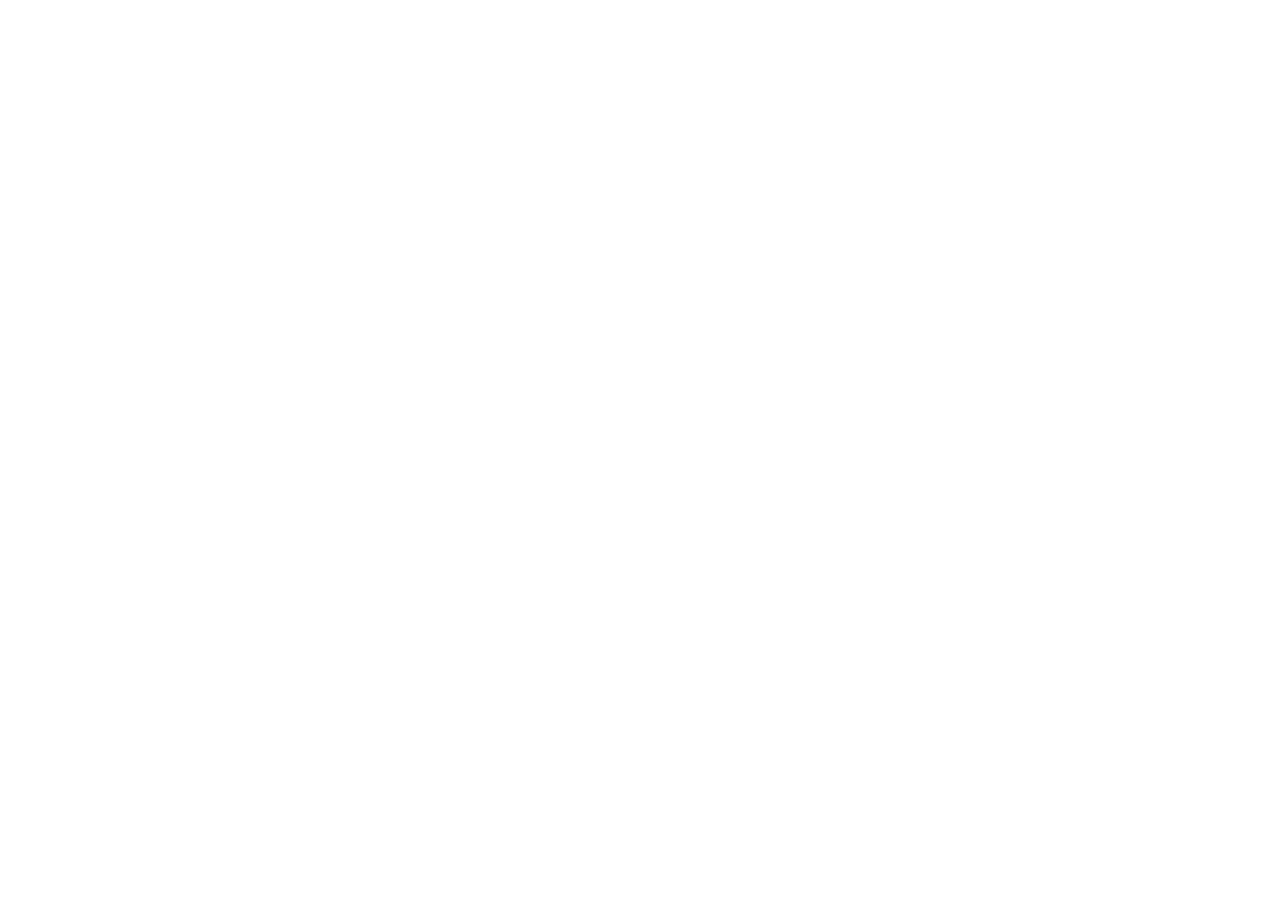
==== index.html @ d2d7dd16 "Bootstrap Project Model Agency by NZT" ====
<!DOCTYPE html>
<html>
<head>
	<title>Model Agency</title>

	<!-- responsive phyit chin lote -->
	 <meta name="viewport" content="width=device-width, initial-scale=1, shrink-to-fit=no">

	<!-- Bootstrap CSS -->
    <link rel="stylesheet" href="https://stackpath.bootstrapcdn.com/bootstrap/4.4.1/css/bootstrap.min.css" integrity="sha384-Vkoo8x4CGsO3+Hhxv8T/Q5PaXtkKtu6ug5TOeNV6gBiFeWPGFN9MuhOf23Q9Ifjh" crossorigin="anonymous">

	<!-- CSS -->
	<link rel="stylesheet" type="text/css" href="css/bootstrap.min.css">

	<!-- JS -->
	<script type="text/javascript" src="js/jquery.min.js"></script>

	<script type="text/javascript" src="js/bootstrap.bundle.min.js"></script>

	<script type="text/javascript" src="js/costom.js"></script>

	<!-- CSS -->
	<link rel="stylesheet" type="text/css" href="font.css">
	<link rel="stylesheet" type="text/css" href="style.css">

	<!-- Fontawesome -->
	<link rel="stylesheet" type="text/css" href="fontawesome/css/all.min.css">
</head>
<body>

</body>
</html>
---- font.css ----
@font-face{
	font-family: brilFatface-Regular;
	src: url('fonts/Abril_Fatface/AbrilFatface-Regular.ttf');
}
@font-face{
	font-family: Lobster-Regular;
	src: url('fonts/Lobster/Lobster-Regular.ttf');
}
@font-face{
	font-family: RobotoSlab-VariableFont_wght;
	src: url('fonts/Roboto_Slab/RobotoSlab-VariableFont_wght.ttf');
}
@font-face{
	font-family: DancingScript-VariableFont_wght;
	src: url('fonts/Dancing_Script,Lobster/DancingScript-VariableFont_wght.ttf');
}
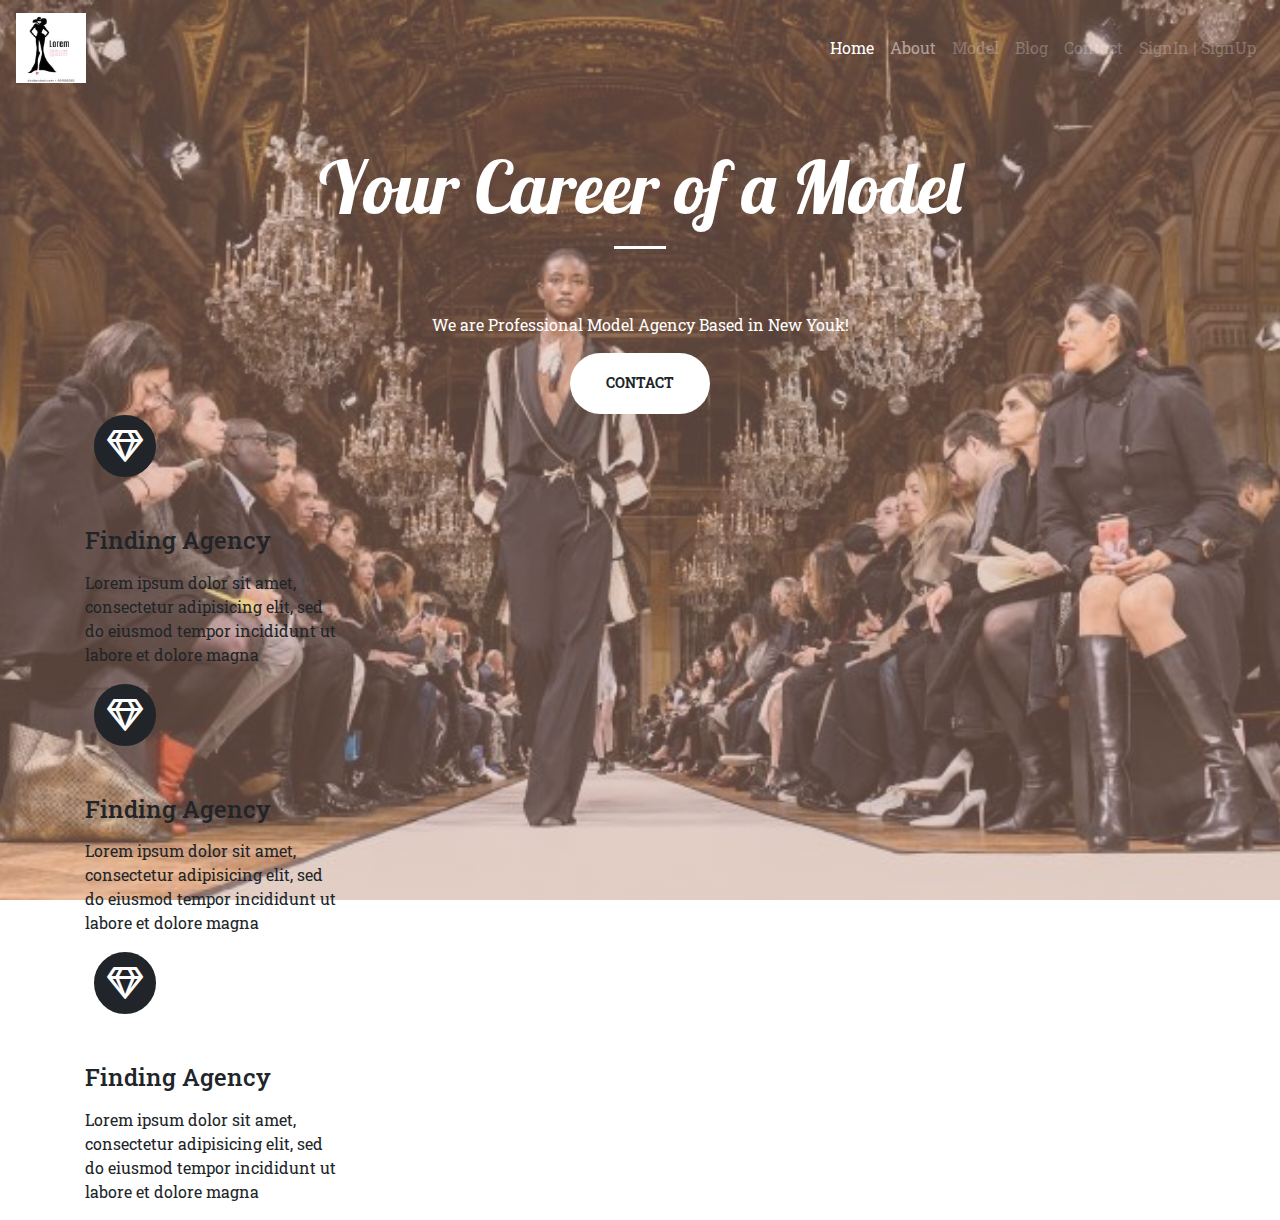
==== commit 5ecae941: "Model,Content Page by NZT" ====
--- a/index.html
+++ b/index.html
@@ -27,6 +27,107 @@
 	<link rel="stylesheet" type="text/css" href="fontawesome/css/all.min.css">
 </head>
 <body>
+	<div id="banner">
+		<nav class="navbar navbar-expand-lg navbar-dark">
+			<button class="navbar-toggler" type="button" data-toggle="collapse" data-target="#navbarTogglerDemo01" aria-controls="navbarTogglerDemo01" aria-expanded="false" aria-label="Toggle navigation">
+				<span class="navbar-toggler-icon"></span>
+			</button>
+			<div class="collapse navbar-collapse" id="navbarTogglerDemo01">
+				<a class="navbar-brand" href="#"><img src="images/logo3.jpeg" style="width: 70px; height: 70px"></a>
+				<ul class="navbar-nav ml-auto mt-2 mt-lg-0">
+					<li class="nav-item active">
+						<a class="nav-link" href="#">Home <span class="sr-only">(current)</span></a>
+					</li>
 
+					<li class="nav-item">
+						<a class="nav-link" href="#">About</a>
+					</li>
+
+					<li class="nav-item">
+						<a class="nav-link disabled" href="#" tabindex="-1" aria-disabled="true">Model</a>
+					</li>
+
+					<li class="nav-item">
+						<a class="nav-link disabled" href="#" tabindex="-1" aria-disabled="true">Blog</a>
+					</li>
+
+					<li class="nav-item">
+						<a class="nav-link disabled" href="#" tabindex="-1" aria-disabled="true">Contact</a>
+					</li>
+
+					<li class="nav-item">
+						<a class="nav-link disabled" href="#" tabindex="-1" aria-disabled="true">SignIn | SignUp</a>
+					</li>
+				</ul>
+
+			</div>
+		</nav>
+
+		<div class="container">
+			<div class="row justify-content-center">
+				<div class="col-10 my-5">
+					<h1 class="text-white display-3 text-center" id="headertitle">Your Career of a Model</h1>
+					<hr id="divider">
+				</div>
+
+				<div class="col-8 text-center">
+					<p class="text-white text-center">
+						We are Professional Model Agency Based in New Youk!
+					</p>
+					<div class="d-lg-block d-none">
+						<a href="" class="btn" id="headermain"> Contact </a>
+					</div>
+				</div>
+			</div>
+		</div>
+
+		<div class="container">
+			<div class="row">
+				<div class="col-lg-3 col-md-6 col-sm-6 col-6">
+					<span class="fa-stack fa-2x">
+						<i class="fas fa-circle fa-stack-2x"></i>
+						<i class="far fa-gem fa-stack-1x fa-inverse"></i>
+					</span>
+					<h4 class="mt-5">Finding Agency</h4>
+					<p class="text-left mt-3">
+						Lorem ipsum dolor sit amet, consectetur adipisicing elit, sed do eiusmod
+						tempor incididunt ut labore et dolore magna
+					</p>
+				</div>
+			</div>
+		</div>
+
+		<div class="container">
+			<div class="row">
+				<div class="col-lg-3 col-md-6 col-sm-6 col-6">
+					<span class="fa-stack fa-2x">
+						<i class="fas fa-circle fa-stack-2x"></i>
+						<i class="far fa-gem fa-stack-1x fa-inverse"></i>
+					</span>
+					<h4 class="mt-5">Finding Agency</h4>
+					<p class="text-left mt-3">
+						Lorem ipsum dolor sit amet, consectetur adipisicing elit, sed do eiusmod
+						tempor incididunt ut labore et dolore magna
+					</p>
+				</div>
+			</div>
+		</div>
+
+		<div class="container">
+			<div class="row">
+				<div class="col-lg-3 col-md-6 col-sm-6 col-6">
+					<span class="fa-stack fa-2x">
+						<i class="fas fa-circle fa-stack-2x"></i>
+						<i class="far fa-gem fa-stack-1x fa-inverse"></i>
+					</span>
+					<h4 class="mt-5">Finding Agency</h4>
+					<p class="text-left mt-3">
+						Lorem ipsum dolor sit amet, consectetur adipisicing elit, sed do eiusmod
+						tempor incididunt ut labore et dolore magna
+					</p>
+				</div>
+			</div>
+		</div>
+	</div>
 </body>
 </html>--- a/font.css
+++ b/font.css
@@ -13,4 +13,7 @@
 @font-face{
 	font-family: DancingScript-VariableFont_wght;
 	src: url('fonts/Dancing_Script,Lobster/DancingScript-VariableFont_wght.ttf');
-}+}
+
+
+
--- a/style.css
+++ b/style.css
@@ -0,0 +1,32 @@
+*{
+	font-family: RobotoSlab-VariableFont_wght;
+}
+#banner{
+	background: linear-gradient(to bottom, rgba(218, 165, 146, .4)0, rgba(218, 165, 146, .4)100%),url(images/banner_img7.jpg);
+	width: 100%;
+	height: 100vh; /*vh=view height*/
+	background-repeat: no-repeat;
+	background-position: center;
+	background-size: cover;
+}
+
+#headertitle{
+	font-family: Lobster-Regular;
+}
+
+#divider{
+	/*1rem = 16px;*/
+	max-width: 3.25rem;
+	border-width: .2rem;
+	border-color: #fff;
+}
+
+#headermain{
+	padding: 1.25rem 2.25rem;
+	font-size: .85rem;
+	font-weight: 700;
+	text-transform: uppercase;
+	border: none;
+	border-radius: 10rem;
+	background-color: #fff;
+}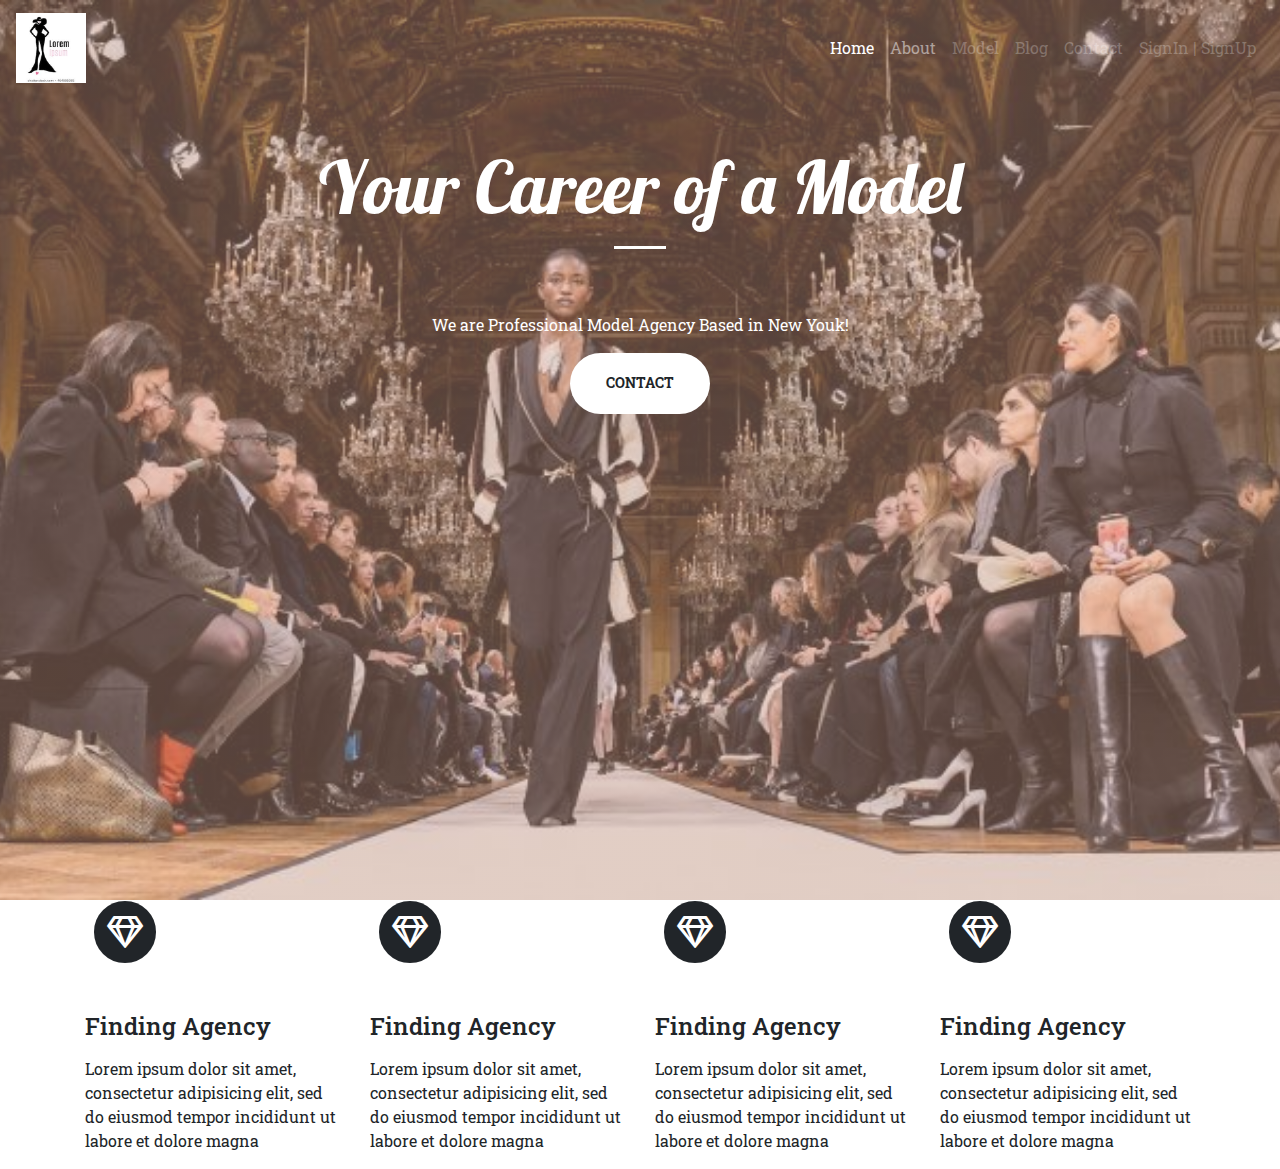
==== commit 50265a41: "Model,Content Page by NZT" ====
--- a/index.html
+++ b/index.html
@@ -80,21 +80,6 @@
 				</div>
 			</div>
 		</div>
-
-		<div class="container">
-			<div class="row">
-				<div class="col-lg-3 col-md-6 col-sm-6 col-6">
-					<span class="fa-stack fa-2x">
-						<i class="fas fa-circle fa-stack-2x"></i>
-						<i class="far fa-gem fa-stack-1x fa-inverse"></i>
-					</span>
-					<h4 class="mt-5">Finding Agency</h4>
-					<p class="text-left mt-3">
-						Lorem ipsum dolor sit amet, consectetur adipisicing elit, sed do eiusmod
-						tempor incididunt ut labore et dolore magna
-					</p>
-				</div>
-			</div>
 		</div>
 
 		<div class="container">
@@ -110,11 +95,31 @@
 						tempor incididunt ut labore et dolore magna
 					</p>
 				</div>
-			</div>
-		</div>
 
-		<div class="container">
-			<div class="row">
+				<div class="col-lg-3 col-md-6 col-sm-6 col-6">
+					<span class="fa-stack fa-2x">
+						<i class="fas fa-circle fa-stack-2x"></i>
+						<i class="far fa-gem fa-stack-1x fa-inverse"></i>
+					</span>
+					<h4 class="mt-5">Finding Agency</h4>
+					<p class="text-left mt-3">
+						Lorem ipsum dolor sit amet, consectetur adipisicing elit, sed do eiusmod
+						tempor incididunt ut labore et dolore magna
+					</p>
+				</div>
+
+				<div class="col-lg-3 col-md-6 col-sm-6 col-6">
+					<span class="fa-stack fa-2x">
+						<i class="fas fa-circle fa-stack-2x"></i>
+						<i class="far fa-gem fa-stack-1x fa-inverse"></i>
+					</span>
+					<h4 class="mt-5">Finding Agency</h4>
+					<p class="text-left mt-3">
+						Lorem ipsum dolor sit amet, consectetur adipisicing elit, sed do eiusmod
+						tempor incididunt ut labore et dolore magna
+					</p>
+				</div>
+
 				<div class="col-lg-3 col-md-6 col-sm-6 col-6">
 					<span class="fa-stack fa-2x">
 						<i class="fas fa-circle fa-stack-2x"></i>
@@ -128,6 +133,8 @@
 				</div>
 			</div>
 		</div>
-	</div>
+
+		
+	
 </body>
 </html>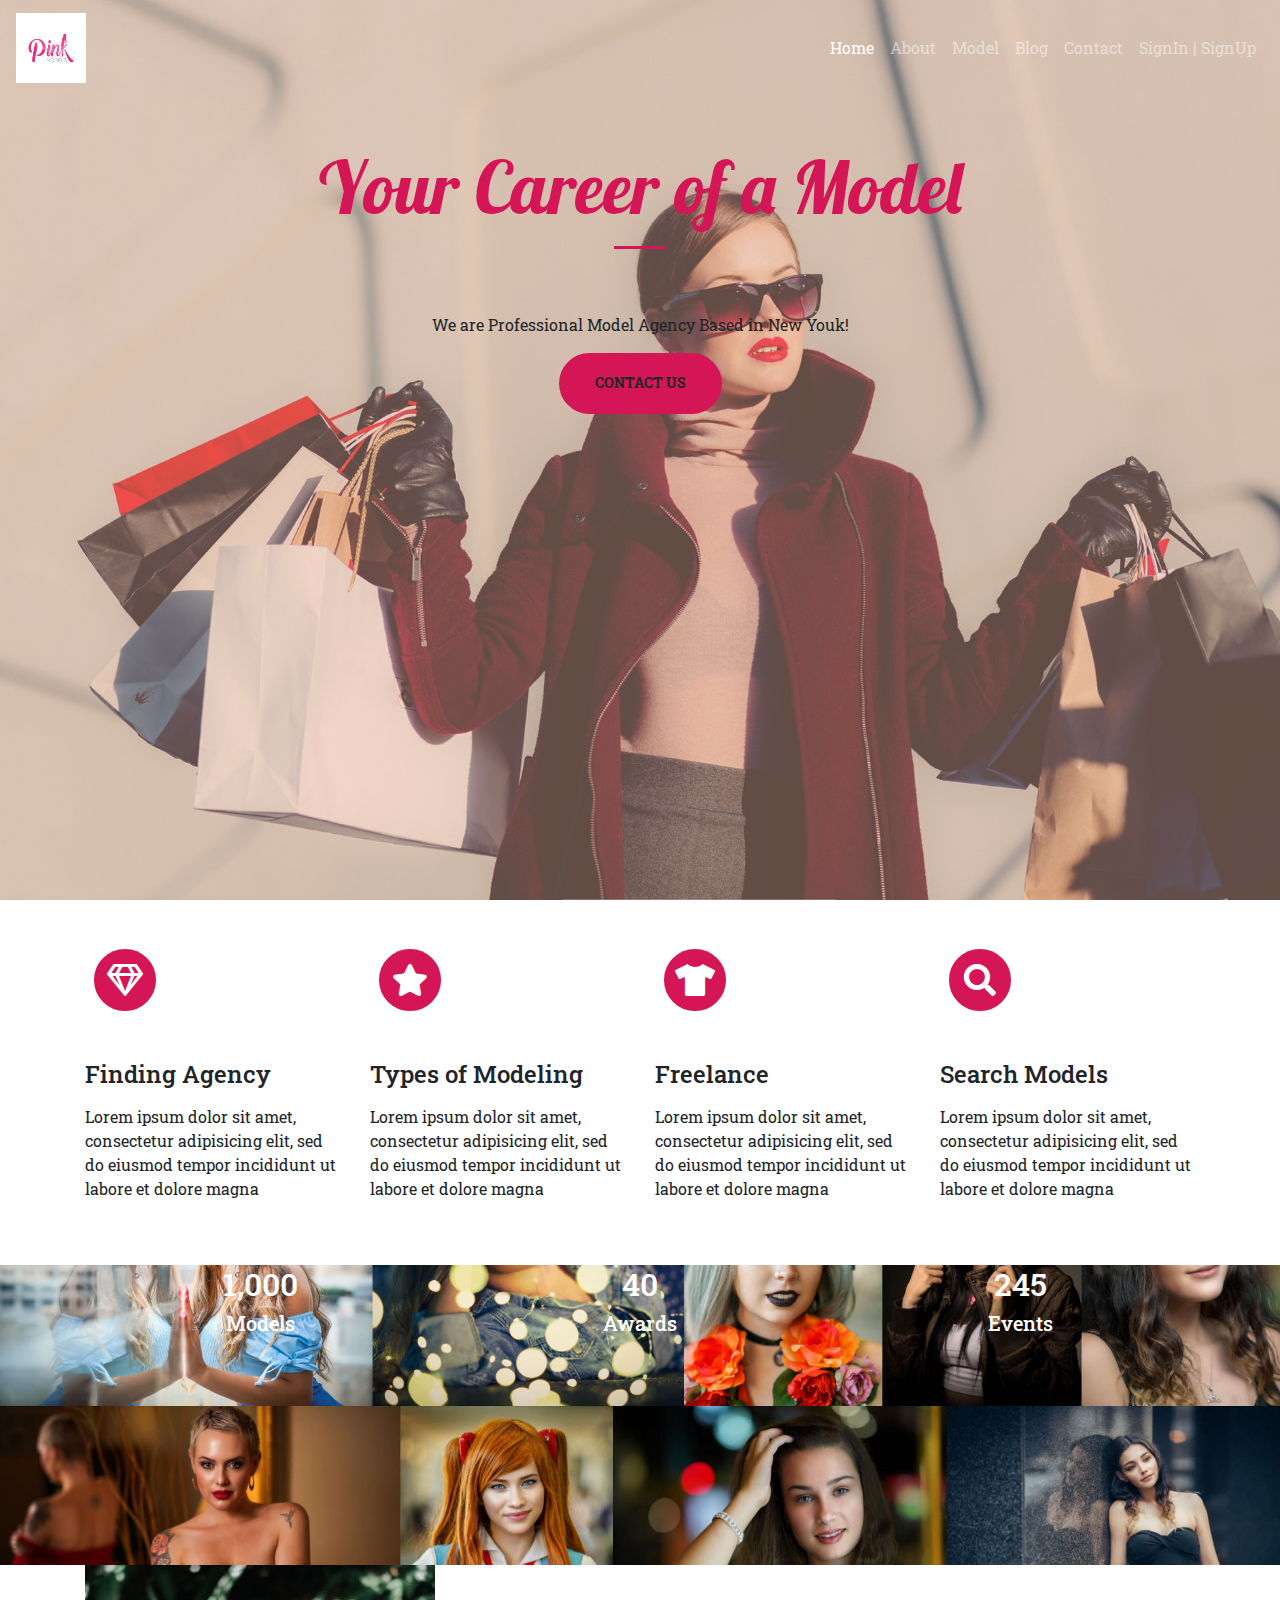
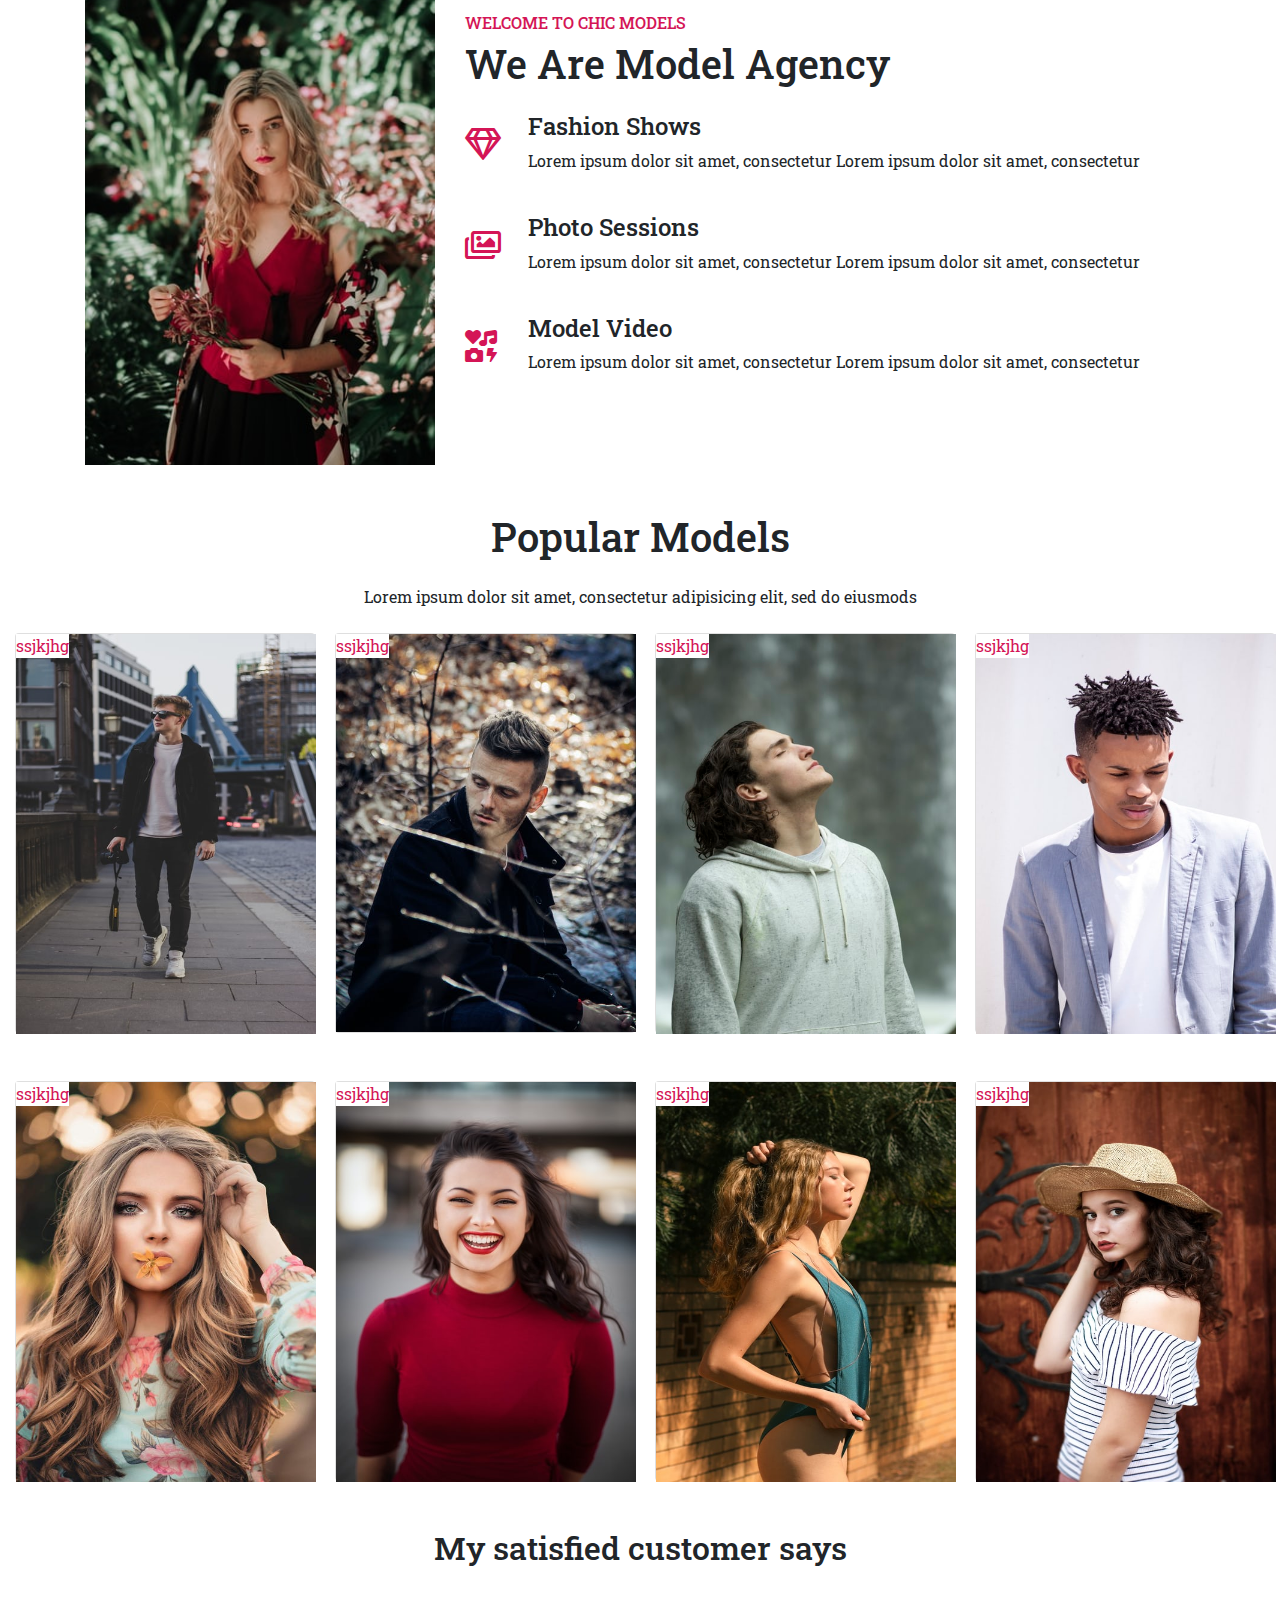
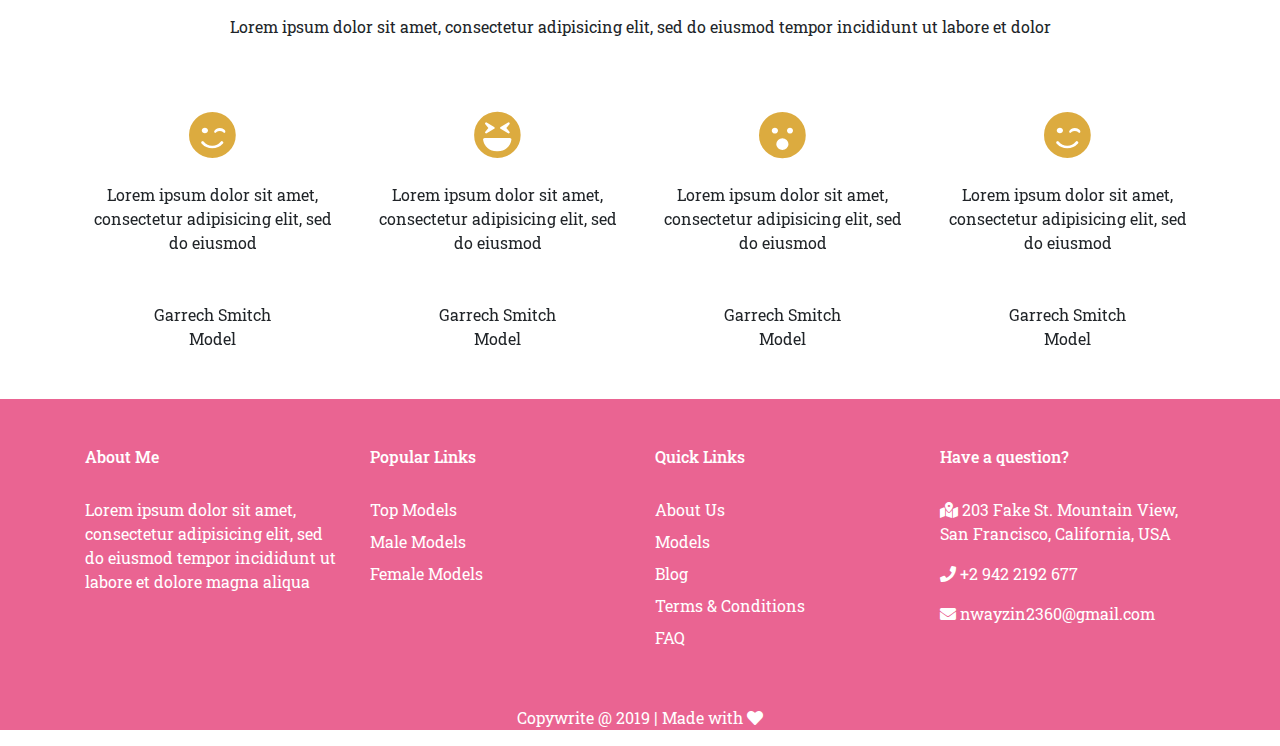
==== commit ec095b43: "Model Agency by NZT" ====
--- a/index.html
+++ b/index.html
@@ -3,138 +3,587 @@
 <head>
 	<title>Model Agency</title>
 
-	<!-- responsive phyit chin lote -->
-	 <meta name="viewport" content="width=device-width, initial-scale=1, shrink-to-fit=no">
+	<meta name="viewport" content="width=device-width, initial-scale=1, shrink-to-fit=no">
 
 	<!-- Bootstrap CSS -->
     <link rel="stylesheet" href="https://stackpath.bootstrapcdn.com/bootstrap/4.4.1/css/bootstrap.min.css" integrity="sha384-Vkoo8x4CGsO3+Hhxv8T/Q5PaXtkKtu6ug5TOeNV6gBiFeWPGFN9MuhOf23Q9Ifjh" crossorigin="anonymous">
 
 	<!-- CSS -->
 	<link rel="stylesheet" type="text/css" href="css/bootstrap.min.css">
+	<link rel="stylesheet" type="text/css" href="font.css">
+	<link rel="stylesheet" type="text/css" href="style.css">
 
 	<!-- JS -->
 	<script type="text/javascript" src="js/jquery.min.js"></script>
-
 	<script type="text/javascript" src="js/bootstrap.bundle.min.js"></script>
 
-	<script type="text/javascript" src="js/costom.js"></script>
-
-	<!-- CSS -->
-	<link rel="stylesheet" type="text/css" href="font.css">
-	<link rel="stylesheet" type="text/css" href="style.css">
+	<!-- <script type="text/javascript" src="js/custom.js"></script>
+ -->
 
 	<!-- Fontawesome -->
 	<link rel="stylesheet" type="text/css" href="fontawesome/css/all.min.css">
 </head>
 <body>
+	<!-- For nav -->
 	<div id="banner">
 		<nav class="navbar navbar-expand-lg navbar-dark">
-			<button class="navbar-toggler" type="button" data-toggle="collapse" data-target="#navbarTogglerDemo01" aria-controls="navbarTogglerDemo01" aria-expanded="false" aria-label="Toggle navigation">
-				<span class="navbar-toggler-icon"></span>
-			</button>
-			<div class="collapse navbar-collapse" id="navbarTogglerDemo01">
-				<a class="navbar-brand" href="#"><img src="images/logo3.jpeg" style="width: 70px; height: 70px"></a>
-				<ul class="navbar-nav ml-auto mt-2 mt-lg-0">
+  			<a class="navbar-brand" href="#">
+  				<img src="images/logo_img2.jpg" style="width: 70px; height: 70px">
+  			</a>
+  			<button class="navbar-toggler" type="button" data-toggle="collapse" data-target="#navbarSupportedContent" aria-controls="navbarSupportedContent" aria-expanded="false" aria-label="Toggle navigation">
+    			<span class="navbar-toggler-icon"></span>
+  			</button>
+
+  			<div class="collapse navbar-collapse" id="navbarSupportedContent">
+    			<ul class="navbar-nav ml-auto mt-2 mt-lg-0">
 					<li class="nav-item active">
-						<a class="nav-link" href="#">Home <span class="sr-only">(current)</span></a>
+						<a class="nav-link" href="index.html"> Home <span class="sr-only">(current)</span></a>
 					</li>
 
 					<li class="nav-item">
-						<a class="nav-link" href="#">About</a>
+						<a class="nav-link" href="about.html"> About </a>
 					</li>
 
 					<li class="nav-item">
-						<a class="nav-link disabled" href="#" tabindex="-1" aria-disabled="true">Model</a>
+						<a class="nav-link" href="model.html" tabindex="-1" aria-disabled="true"> Model </a>
 					</li>
 
 					<li class="nav-item">
-						<a class="nav-link disabled" href="#" tabindex="-1" aria-disabled="true">Blog</a>
+						<a class="nav-link" href="#" tabindex="-1" aria-disabled="true"> Blog </a>
 					</li>
 
 					<li class="nav-item">
-						<a class="nav-link disabled" href="#" tabindex="-1" aria-disabled="true">Contact</a>
+						<a class="nav-link" href="contact.html" tabindex="-1" aria-disabled="true"> Contact </a>
 					</li>
 
 					<li class="nav-item">
-						<a class="nav-link disabled" href="#" tabindex="-1" aria-disabled="true">SignIn | SignUp</a>
+						<a class="nav-link" href="#" tabindex="-1" aria-disabled="true"> SignIn | SignUp </a>
 					</li>
 				</ul>
-
-			</div>
+  			</div>
 		</nav>
 
 		<div class="container">
 			<div class="row justify-content-center">
-				<div class="col-10 my-5">
-					<h1 class="text-white display-3 text-center" id="headertitle">Your Career of a Model</h1>
-					<hr id="divider">
-				</div>
-
-				<div class="col-8 text-center">
-					<p class="text-white text-center">
+				<div class="col-12 my-5">
+					<h1 class="display-3 text-center" id="headertitle">Your Career of a Model</h1>
+					<hr id="divider" class="d-lg-block d-none">
+				</div>
+
+				<div class="col-12 text-center">
+					<p class="text-center d-lg-block d-none">
 						We are Professional Model Agency Based in New Youk!
 					</p>
 					<div class="d-lg-block d-none">
-						<a href="" class="btn" id="headermain"> Contact </a>
-					</div>
-				</div>
-			</div>
-		</div>
-		</div>
-
-		<div class="container">
-			<div class="row">
-				<div class="col-lg-3 col-md-6 col-sm-6 col-6">
-					<span class="fa-stack fa-2x">
+						<a href="" class="btn" id="headermain"> Contact Us</a>
+					</div>
+				</div>
+			</div>
+		</div>
+	</div>
+	<!-- End of nav -->
+
+	<!-- Finding Agency Section -->
+	<div class="container my-5">
+		<div class="row">
+			<div class="col-lg-3 col-md-6 col-sm-6 col-6">
+					<span class="fa-stack fa-2x" style="color: #d41556">
 						<i class="fas fa-circle fa-stack-2x"></i>
 						<i class="far fa-gem fa-stack-1x fa-inverse"></i>
 					</span>
-					<h4 class="mt-5">Finding Agency</h4>
+					<h4 class="mt-5"> Finding Agency </h4>
 					<p class="text-left mt-3">
 						Lorem ipsum dolor sit amet, consectetur adipisicing elit, sed do eiusmod
 						tempor incididunt ut labore et dolore magna
 					</p>
-				</div>
-
-				<div class="col-lg-3 col-md-6 col-sm-6 col-6">
-					<span class="fa-stack fa-2x">
-						<i class="fas fa-circle fa-stack-2x"></i>
-						<i class="far fa-gem fa-stack-1x fa-inverse"></i>
-					</span>
-					<h4 class="mt-5">Finding Agency</h4>
-					<p class="text-left mt-3">
-						Lorem ipsum dolor sit amet, consectetur adipisicing elit, sed do eiusmod
-						tempor incididunt ut labore et dolore magna
-					</p>
-				</div>
-
-				<div class="col-lg-3 col-md-6 col-sm-6 col-6">
-					<span class="fa-stack fa-2x">
-						<i class="fas fa-circle fa-stack-2x"></i>
-						<i class="far fa-gem fa-stack-1x fa-inverse"></i>
-					</span>
-					<h4 class="mt-5">Finding Agency</h4>
-					<p class="text-left mt-3">
-						Lorem ipsum dolor sit amet, consectetur adipisicing elit, sed do eiusmod
-						tempor incididunt ut labore et dolore magna
-					</p>
-				</div>
-
-				<div class="col-lg-3 col-md-6 col-sm-6 col-6">
-					<span class="fa-stack fa-2x">
-						<i class="fas fa-circle fa-stack-2x"></i>
-						<i class="far fa-gem fa-stack-1x fa-inverse"></i>
-					</span>
-					<h4 class="mt-5">Finding Agency</h4>
-					<p class="text-left mt-3">
-						Lorem ipsum dolor sit amet, consectetur adipisicing elit, sed do eiusmod
-						tempor incididunt ut labore et dolore magna
-					</p>
-				</div>
-			</div>
-		</div>
-
+			</div>
+
+			<div class="col-lg-3 col-md-6 col-sm-6 col-6">
+				<span class="fa-stack fa-2x" style="color: #d41556">
+					<i class="fas fa-circle fa-stack-2x"></i>
+					<i class="fas fa-star fa-stack-1x fa-inverse"></i>
+				</span>
+				<h4 class="mt-5"> Types of Modeling </h4>
+				<p class="text-left mt-3">
+					Lorem ipsum dolor sit amet, consectetur adipisicing elit, sed do eiusmod
+					tempor incididunt ut labore et dolore magna
+				</p>
+			</div>
+
+			<div class="col-lg-3 col-md-6 col-sm-6 col-6">
+				<span class="fa-stack fa-2x" style="color: #d41556">
+					<i class="fas fa-circle fa-stack-2x"></i>
+					<i class="fas fa-tshirt fa-stack-1x fa-inverse"></i>
+				</span>
+				<h4 class="mt-5"> Freelance </h4>
+				<p class="text-left mt-3">
+					Lorem ipsum dolor sit amet, consectetur adipisicing elit, sed do eiusmod
+					tempor incididunt ut labore et dolore magna
+				</p>
+			</div>
+
+			<div class="col-lg-3 col-md-6 col-sm-6 col-6">
+				<span class="fa-stack fa-2x" style="color: #d41556">
+					<i class="fas fa-circle fa-stack-2x"></i>
+					<i class="fas fa-search fa-stack-1x fa-inverse"></i>
+				</span>
+				<h4 class="mt-5"> Search Models </h4>
+				<p class="text-left mt-3">
+					Lorem ipsum dolor sit amet, consectetur adipisicing elit, sed do eiusmod
+					tempor incididunt ut labore et dolore magna
+				</p>
+			</div>
+		</div>
+	</div>
+	<!-- End of Finding Agency Section -->
+
+	<!-- For banner 2 -->
+	<div id="banner2">
+		<div class="container">
+			<div class="row">
+			<div id="first" class="col-lg-4 col-md-4 col-sm-12 text-white text-center">
+				<h2> 1,000 </h2>
+				<h5> Models </h5>
+			</div>
+
+			<div class="col-lg-4 col-md-4 col-sm-12 text-white text-center">
+				<h2> 40 </h2>
+				<h5> Awards </h5>
+			</div>
+
+			<div class="col-lg-4 col-md-4 col-sm-12 text-white text-center">
+				<h2> 245 </h2>
+				<h5> Events </h5>
+			</div>
+		</div>
+		</div>
+	</div>
+	<!-- End of banner 2 -->
+
+	<!-- Welcome section -->
+	<div class="container">
+		<div class="row">
+			<div class="col-lg-4 col-md-12 col-sm-12">
+					<img src="images/img19.jpeg" class="img-responsive fit-image">
+			</div>
+
+			<div class="col-lg-8 col-md-12 col-sm-12 my-5">
+				<h6 id="welcome"> welcome to chic models</h6>
+
+				<h1> We Are Model Agency</h1>
+
+				<!-- for first row -->
+				<div class="row my-4">
+					<div class="col-1">
+						<span class="fa-stack fa-2x" style="color: #d41556">
+							<i class="far fa-gem"></i>
+						</span>
+					</div>
+					<div class="col-11">
+						<h4> Fashion Shows </h4>
+						<p>
+							Lorem ipsum dolor sit amet, consectetur Lorem ipsum dolor sit amet, consectetur
+						</p>
+					</div>
+				</div>
+
+				<!-- for second row -->
+				<div class="row my-4">
+					<div class="col-1">
+						<span class="fa-stack fa-2x" style="color: #d41556">
+							<i class="far fa-images"></i>
+						</span>
+					</div>
+					<div class="col-11">
+						<h4> Photo Sessions </h4>
+						<p>
+							Lorem ipsum dolor sit amet, consectetur Lorem ipsum dolor sit amet, consectetur
+						</p>
+					</div>
+				</div>
+
+				<!-- for third row -->
+				<div class="row my-4	">
+					<div class="col-1">
+						<span class="fa-stack fa-2x" style="color: #d41556">
+							<i class="fas fa-icons"></i>
+						</span>
+					</div>
+					<div class="col-11">
+						<h4> Model Video </h4>
+						<p>
+							Lorem ipsum dolor sit amet, consectetur Lorem ipsum dolor sit amet, consectetur
+						</p>
+					</div>
+				</div>
+			</div>
+		</div>
+	</div>
+	<!-- End of welcome section -->
+
+	<!-- Popular Models -->
+	<div class="container-fluid my-5">
+		<h1 class="text-center"> Popular Models </h1>
+
+		<p class="text-center my-4">
+			Lorem ipsum dolor sit amet, consectetur adipisicing elit, sed do eiusmods
+		</p>
+
+		<!-- FOR ROW 1 -->
+		<div class="row">
+			<!-- For card 1 -->
+				<div class="col-lg-3 col-md-6 col-sm-12">
+					<div class="card">
+						<img src="images/img32.jpeg">
+
+						<div class="quote">
+							ssjkjhg
+						</div>	
+					</div>
+				</div>
+
+				<!-- For card 2 -->
+				<div class="col-lg-3 col-md-6 col-sm-12">
+					<div class="card">
+						<img src="images/img29.jpeg">
+
+						<div class="quote">
+							ssjkjhg
+						</div>
+					</div>
+			</div>
+
+			<!-- For card 3 -->
+			<div class="col-lg-3 col-md-6 col-sm-12">
+				<div class="card">
+					<img src="images/img31.jpeg">
+
+					<div class="quote">
+							ssjkjhg
+						</div>
+				</div>
+			</div>
+
+			<!-- For card 4 -->
+			<div class="col-lg-3 col-md-6 col-sm-12">
+				<div class="card">
+					<img src="images/img35.jpeg">
+
+					<div class="quote">
+							ssjkjhg
+						</div>
+				</div>
+			</div>
+		</div>
+
+		<!-- FOR ROW 2 -->
+		<div class="row my-5">
+			<!-- For card 1 -->
+				<div class="col-lg-3 col-md-6 col-sm-12">
+					<div class="card">
+						<img src="images/img24.jpeg">
+
+						<div class="quote">
+							ssjkjhg
+						</div>	
+					</div>
+				</div>
+
+				<!-- For card 2 -->
+				<div class="col-lg-3 col-md-6 col-sm-12">
+					<div class="card">
+						<img src="images/img33.jpeg">
+
+						<div class="quote">
+							ssjkjhg
+						</div>
+					</div>
+			</div>
+
+			<!-- For card 3 -->
+			<div class="col-lg-3 col-md-6 col-sm-12">
+				<div class="card">
+					<img src="images/img36.jpeg">
+
+					<div class="quote">
+							ssjkjhg
+						</div>
+				</div>
+			</div>
+
+			<!-- For card 4 -->
+			<div class="col-lg-3 col-md-6 col-sm-12">
+				<div class="card">
+					<img src="images/img34.jpeg">
+
+					<div class="quote">
+							ssjkjhg
+						</div>
+				</div>
+			</div>
+		</div>
+	</div>
+	<!-- End of Popular Models -->
+
+	<!-- For carousel -->
+	<div class="container-fluid">
+		<div class="text-center my-5">
+			<h2>
+				My satisfied customer says
+			</h2>
+
+			<p class="my-5">
+				Lorem ipsum dolor sit amet, consectetur adipisicing elit, sed do eiusmod
+				tempor incididunt ut labore et dolor
+			</p>
+		</div>
 		
-	
+		<div id="carouselExampleIndicators" class="carousel slide" data-ride="carousel">
+			<ol class="carousel-indicators">
+				<li data-target="#carouselExampleIndicators" data-slide-to="0" class="active"></li>
+				<li data-target="#carouselExampleIndicators" data-slide-to="1"></li>
+				<li data-target="#carouselExampleIndicators" data-slide-to="2"></li>
+			</ol>
+			<div class="carousel-inner">
+				<div class="carousel-item active">
+					<div class="container">
+						<div class="row">
+							<div class="col-lg-3 col-md-3 col-sm-6">
+								<center>
+									<span class="fa-stack fa-3x" style="color: #d49915d1">
+										<i class="fas fa-smile-wink"></i>
+									</span>
+									<p style="text-align: center;">
+										Lorem ipsum dolor sit amet, consectetur adipisicing elit, sed do eiusmod
+									</p>
+									<p class="my-5"> Garrech Smitch <br> Model </p>
+								</center>
+							</div>
+
+							<div class="col-lg-3 col-md-3 col-sm-6">
+								<center>
+									<span class="fa-stack fa-3x" style="color: #d49915d1">
+										<i class="fas fa-laugh-squint"></i>
+									</span>
+									<p style="text-align: center;">
+										Lorem ipsum dolor sit amet, consectetur adipisicing elit, sed do eiusmod
+									</p>
+									<p class="my-5"> Garrech Smitch <br> Model </p>
+								</center>
+							</div>
+
+							<div class="col-lg-3 col-md-3 col-sm-6">
+								<center>
+									<span class="fa-stack fa-3x" style="color: #d49915d1">
+										<i class="fas fa-surprise"></i>
+									</span>
+									<p style="text-align: center;">
+										Lorem ipsum dolor sit amet, consectetur adipisicing elit, sed do eiusmod
+									</p>
+									<p class="my-5"> Garrech Smitch <br> Model </p>
+								</center>
+							</div>
+
+							<div class="col-lg-3 col-md-3 col-sm-6">
+								<center>
+									<span class="fa-stack fa-3x" style="color: #d49915d1">
+										<i class="fas fa-smile-wink"></i>
+									</span>
+									<p style="text-align: center;">
+										Lorem ipsum dolor sit amet, consectetur adipisicing elit, sed do eiusmod
+									</p>
+									<p class="my-5"> Garrech Smitch <br> Model </p>
+								</center>
+							</div>
+						</div>	
+					</div>
+				</div>
+
+				<div class="carousel-item">
+					<div class="container">
+						<div class="row">
+							<div class="col-lg-3 col-md-3 col-sm-6">
+								<center>
+									<span class="fa-stack fa-3x" style="color: #d49915d1">
+										<i class="fas fa-laugh-squint"></i>
+									</span>
+									<p style="text-align: center;">
+										Lorem ipsum dolor sit amet, consectetur adipisicing elit, sed do eiusmod
+									</p>
+									<p class="my-5"> Garrech Smitch <br> Model </p>
+								</center>
+							</div>
+
+							<div class="col-lg-3 col-md-3 col-sm-6">
+								<center>
+									<span class="fa-stack fa-3x" style="color: #d49915d1">
+										<i class="fas fa-smile-wink"></i>
+									</span>
+									<p style="text-align: center;">
+										Lorem ipsum dolor sit amet, consectetur adipisicing elit, sed do eiusmod
+									</p>
+									<p class="my-5"> Garrech Smitch <br> Model </p>
+								</center>
+							</div>
+
+							<div class="col-lg-3 col-md-3 col-sm-6">
+								<center>
+									<span class="fa-stack fa-3x" style="color: #d49915d1">
+										<i class="fas fa-surprise"></i>
+									</span>
+									<p style="text-align: center;">
+										Lorem ipsum dolor sit amet, consectetur adipisicing elit, sed do eiusmod
+									</p>
+									<p class="my-5"> Garrech Smitch <br> Model </p>
+								</center>
+							</div>
+
+							<div class="col-lg-3 col-md-3 col-sm-6">
+								<center>
+									<span class="fa-stack fa-3x" style="color: #d49915d1">
+										<i class="fas fa-smile-wink"></i>
+									</span>
+									<p style="text-align: center;">
+										Lorem ipsum dolor sit amet, consectetur adipisicing elit, sed do eiusmod
+									</p>
+									<p class="my-5"> Garrech Smitch <br> Model </p>
+								</center>
+							</div>
+						</div>	
+					</div>
+				</div>
+
+				<div class="carousel-item">
+					<div class="container">
+						<div class="row">
+							<div class="col-lg-3 col-md-3 col-sm-6">
+								<center>
+									<span class="fa-stack fa-3x" style="color: #d49915d1">
+										<i class="fas fa-surprise"></i>
+									</span>
+									<p style="text-align: center;">
+										Lorem ipsum dolor sit amet, consectetur adipisicing elit, sed do eiusmod
+									</p>
+									<p class="my-5"> Garrech Smitch <br> Model </p>
+								</center>
+							</div>
+
+							<div class="col-lg-3 col-md-3 col-sm-6">
+								<center>
+									<span class="fa-stack fa-3x" style="color: #d49915d1">
+										<i class="fas fa-smile-wink"></i>
+									</span>
+									<p style="text-align: center;">
+										Lorem ipsum dolor sit amet, consectetur adipisicing elit, sed do eiusmod
+									</p>
+									<p class="my-5"> Garrech Smitch <br> Model </p>
+								</center>
+							</div>
+
+							<div class="col-lg-3 col-md-3 col-sm-6">
+								<center>
+									<span class="fa-stack fa-3x" style="color: #d49915d1">
+										<i class="fas fa-smile-wink"></i>
+									</span>
+									<p style="text-align: center;">
+										Lorem ipsum dolor sit amet, consectetur adipisicing elit, sed do eiusmod
+									</p>
+									<p class="my-5"> Garrech Smitch <br> Model </p>
+								</center>
+							</div>
+
+							<div class="col-lg-3 col-md-3 col-sm-6">
+								<center>
+									<span class="fa-stack fa-3x" style="color: #d49915d1">
+										<i class="fas fa-laugh-squint"></i>
+									</span>
+									<p style="text-align: center;">
+										Lorem ipsum dolor sit amet, consectetur adipisicing elit, sed do eiusmod
+									</p>
+									<p class="my-5"> Garrech Smitch <br> Model </p>
+								</center>
+							</div>
+						</div>	
+					</div>
+				</div>
+			</div>
+			<a class="carousel-control-prev" href="#carouselExampleIndicators" role="button" data-slide="prev">
+				<span class="carousel-control-prev-icon" aria-hidden="true"></span>
+				<span class="sr-only">Previous</span>
+			</a>
+			<a class="carousel-control-next" href="#carouselExampleIndicators" role="button" data-slide="next">
+				<span class="carousel-control-next-icon" aria-hidden="true"></span>
+				<span class="sr-only">Next</span>
+			</a>
+		</div>
+	</div>
+	<!-- End of carousel -->
+
+	<!-- For footer -->
+	<div class="container-fluid" style="background-color: #ea6492;">
+		<div class="container">
+			<div class="row">
+			<div class="col-lg-3 col-md-6 col-sm-12 text-white my-5">
+				<h6> About Me </h6><br>
+				<p>
+					Lorem ipsum dolor sit amet, consectetur adipisicing elit, sed do eiusmod
+					tempor incididunt ut labore et dolore magna aliqua
+				</p>
+			</div>
+			<div class="col-lg-3 col-md-6 col-sm-12 text-white my-5">
+				<h6> Popular Links</h6><br>
+				<!-- <a href=""> Top Models </a><br>
+				<a href=""> Male Models </a><br>
+				<a href=""> Female Models </a> -->
+				<label> Top Models </label><br>
+				<label> Male Models </label><br>
+				<label> Female Models </label>
+			</div>
+			<div class="col-lg-3 col-md-6 col-sm-12 text-white my-5">
+				<h6> Quick Links</h6><br>
+				<!-- <a href=""> About Us </a><br>
+				<a href=""> Models </a><br>
+				<a href=""> Blog </a><br>
+				<a href=""> Terms & Conditions </a><br>
+				<a href=""> FAQ </a> -->
+				<label> About Us </label><br>
+				<label> Models </label><br>
+				<label> Blog </label><br>
+				<label> Terms & Conditions</label><br>
+				<label> FAQ </label>
+			</div>
+			<div class="col-lg-3 col-md-6 col-sm-12 text-white my-5">
+				<h6> Have a question? </h6><br>
+		
+				<p>
+					<span>
+						<i class="fas fa-map-marked-alt"></i>
+					</span>203 Fake St. Mountain View, San Francisco, California, USA
+				</p>
+
+				<p>
+					<span>
+						<i class="fas fa-phone"></i>
+					</span>+2 942 2192 677	
+				</p>
+				
+				
+				<p>
+					<span>
+						<i class="fas fa-envelope"></i>
+					</span>nwayzin2360@gmail.com
+				</p>
+				
+			</div>
+		</div>
+		</div>
+
+		<p class="text-white" align="center"> Copywrite @ 2019 | Made with 
+			<span>
+				<i class="fas fa-heart"></i>
+			</span>
+		</p>
+	</div>
+
 </body>
 </html>--- a/style.css
+++ b/style.css
@@ -2,7 +2,7 @@
 	font-family: RobotoSlab-VariableFont_wght;
 }
 #banner{
-	background: linear-gradient(to bottom, rgba(218, 165, 146, .4)0, rgba(218, 165, 146, .4)100%),url(images/banner_img7.jpg);
+	background: linear-gradient(to bottom, rgba(218, 165, 146, .4)0, rgba(218, 165, 146, .4)100%),url(images/banner_img9.jpeg);
 	width: 100%;
 	height: 100vh; /*vh=view height*/
 	background-repeat: no-repeat;
@@ -12,13 +12,14 @@
 
 #headertitle{
 	font-family: Lobster-Regular;
+	color: #d41556;
 }
 
 #divider{
 	/*1rem = 16px;*/
 	max-width: 3.25rem;
 	border-width: .2rem;
-	border-color: #fff;
+	border-color: #d41556;
 }
 
 #headermain{
@@ -28,5 +29,78 @@
 	text-transform: uppercase;
 	border: none;
 	border-radius: 10rem;
-	background-color: #fff;
+	background-color: #d41556;
+}
+
+#banner2{
+	background: url(images/banner_img8.jpg);
+	/*background: linear-gradient(to bottom, rgba(218, 165, 146, .4)0, rgba(218, 165, 146, .4)100%),url(images/banner_img5.jpg);*/
+	width: 100%;
+	height: 300px; 
+	background-repeat: no-repeat;
+	background-position: center;
+	background-size: cover;
+}
+
+.card{
+	width: 300px;
+	height: 400px;
+}
+.card img{
+	width: 300px;
+	height: 400px;
+}
+
+/*to fit image*/
+.fit-image{
+	width: 100%;
+	object-fit: cover;
+	height: 500px;
+}
+
+#welcome{
+	text-transform: uppercase;
+	color: #d41556;
+}
+
+div.quote{
+	position: absolute;
+	background-color: white;
+	color: #d41556;
+	/*padding: 20px;*/
+}
+
+#banner3{
+	background: linear-gradient(to bottom, rgba(218, 165, 146, .4)0, rgba(218, 165, 146, .4)100%),url(images/banner_img8.jpg);
+	width: 100%;
+	height: 300px; /*vh=view height*/
+	background-repeat: no-repeat;
+	background-position: center;
+	background-size: cover;
+}
+
+.pagination li {
+    display: inline;
+    color: #d41556;
+}
+
+.pagination a {
+    float: left;
+    padding: 0 14px;
+    line-height: 34px;
+    color: #d41556;
+    text-decoration: none;
+    /*border: 1px solid #ddd;*/
+    border-left-width: 0;
+}
+.pagination a:hover,
+.pagination .active a {
+    background-color: #d41556;
+    color: #ffffff;
+}	
+
+/*contact.html*/
+.card_for_contact{
+	width: 250px;
+	height: auto;
 }